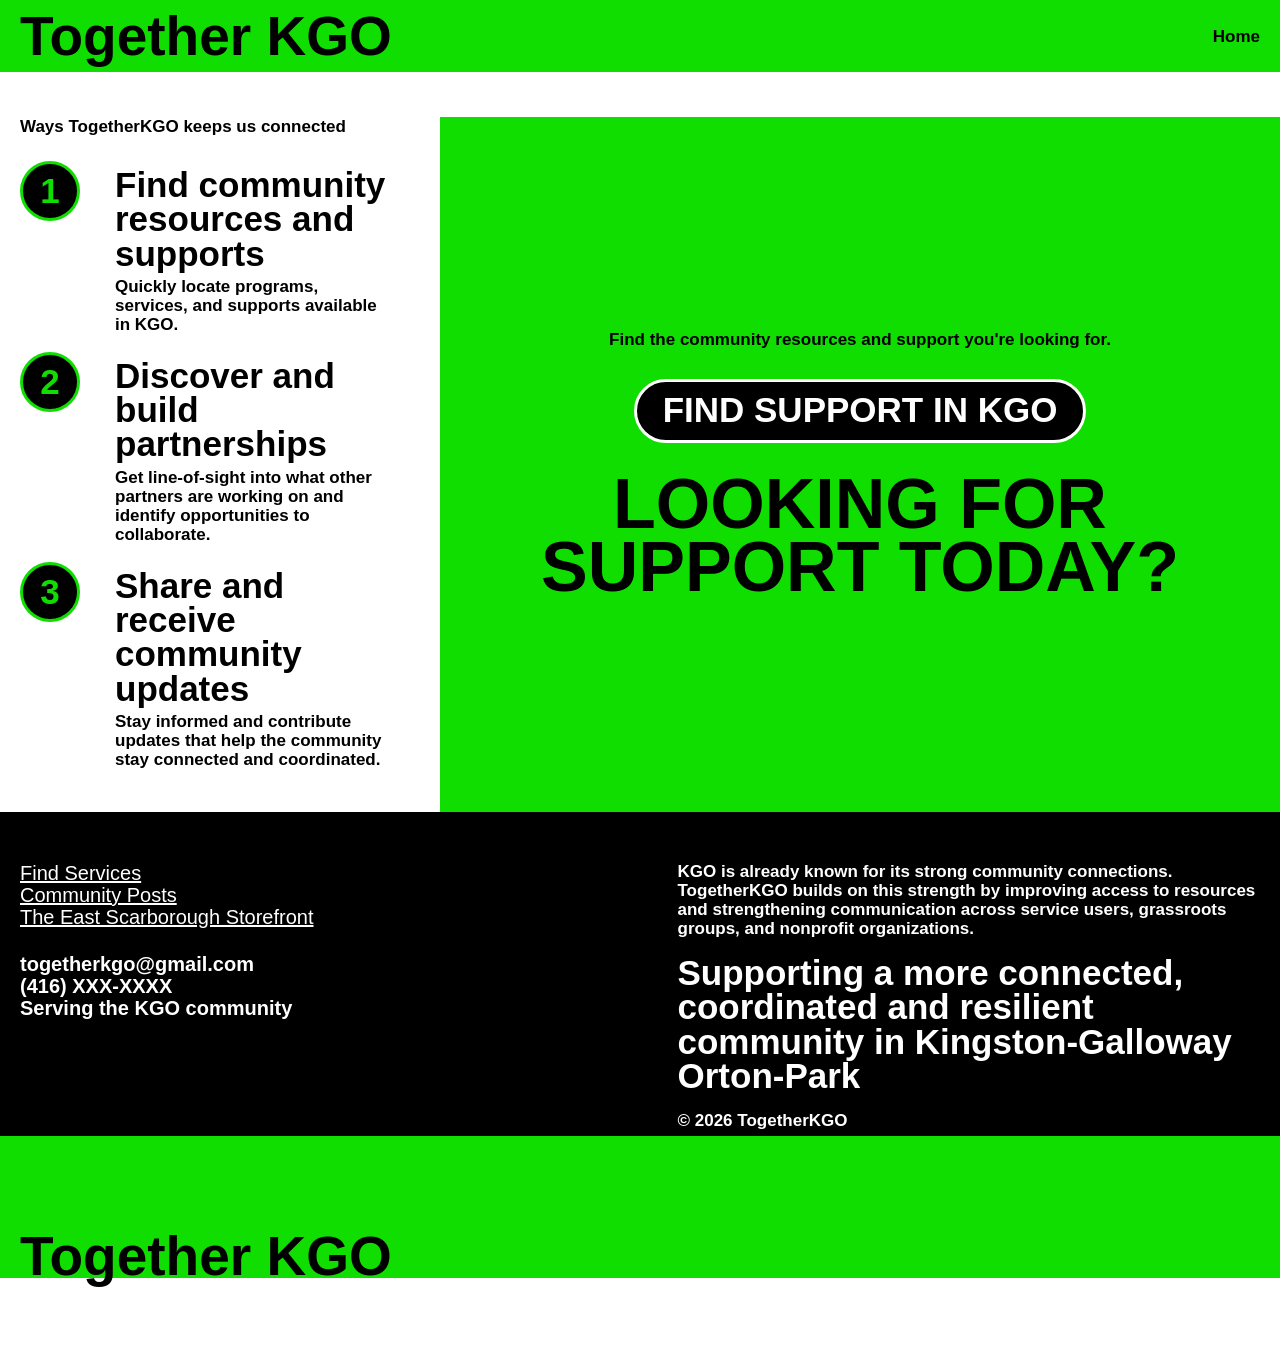
==== about.html @ afc0bbe1 "Address April 25 feedback on community board and forms" ====
<!DOCTYPE html>
<html lang="en">
<head>
    <meta charset="UTF-8">
    <meta name="viewport" content="width=device-width, initial-scale=1.0">
    <title>About - TogetherKGO</title>
    <script src="https://identity.netlify.com/v1/netlify-identity-widget.js"></script>
    <link rel="stylesheet" href="assets/styles.css?v=2">
</head>
<body>
    <div id="google_translate_element" style="display:none;"></div>

    <!-- Figma Nav -->
    <nav class="figma-nav">
      <a href="index.html" class="nav-logo notranslate">Together KGO</a>
      <a href="index.html" class="nav-home">Home</a>
    </nav>

    <!-- Main Content -->
    <main class="about-layout">
      <!-- Left: Ways TogetherKGO keeps us connected -->
      <div class="about-left">
        <p class="about-subtitle">Ways TogetherKGO keeps us connected</p>

        <div class="about-list">
          <!-- Item 1 -->
          <div class="about-item">
            <div class="about-number"><span>1</span></div>
            <div class="about-item-content">
              <h2>Find community resources and supports</h2>
              <p>Quickly locate programs, services, and supports available in KGO.</p>
            </div>
          </div>

          <!-- Item 2 -->
          <div class="about-item">
            <div class="about-number"><span>2</span></div>
            <div class="about-item-content">
              <h2>Discover and build partnerships</h2>
              <p>Get line-of-sight into what other partners are working on and identify opportunities to collaborate.</p>
            </div>
          </div>

          <!-- Item 3 -->
          <div class="about-item">
            <div class="about-number"><span>3</span></div>
            <div class="about-item-content">
              <h2>Share and receive community updates</h2>
              <p>Stay informed and contribute updates that help the community stay connected and coordinated.</p>
            </div>
          </div>
        </div>
      </div>

      <!-- Right: Green CTA -->
      <div class="about-right">
        <p class="about-cta-text">Find the community resources and support you're looking for.</p>
        <a href="find-services.html" class="about-cta-btn">Find Support in KGO</a>
        <div class="about-cta-big">
          <p>Looking for</p>
          <p>support today?</p>
        </div>
      </div>
    </main>

    <!-- Figma Footer -->
    <footer class="figma-footer">
      <div class="footer-black">
        <div class="footer-links">
          <div class="footer-links-list">
            <a href="find-services.html">Find Services</a>
            <a href="community.html">Community Posts</a>
            <a href="https://www.thestorefront.org/" target="_blank">The East Scarborough Storefront</a>
          </div>
          <div class="footer-contact">
            <p>togetherkgo@gmail.com</p>
            <p>(416) XXX-XXXX</p>
            <p>Serving the KGO community</p>
          </div>
        </div>
        <div class="footer-right">
          <p class="footer-desc">KGO is already known for its strong community connections. TogetherKGO builds on this strength by improving access to resources and strengthening communication across service users, grassroots groups, and nonprofit organizations.</p>
          <p class="footer-tagline">Supporting a more connected, coordinated and resilient community in Kingston-Galloway Orton-Park</p>
          <p class="footer-copy">© 2026 TogetherKGO</p>
        </div>
      </div>
      <div class="footer-green-bar">
        <div class="green-strip"></div>
        <span class="footer-brand">Together KGO</span>
      </div>
    </footer>

    <script src="components/translation.js"></script>
    <script src="https://translate.google.com/translate_a/element.js?cb=googleTranslateElementInit"></script>
</body>
</html>
---- assets/styles.css ----
/* FULL WHITE THEME – EVERYTHING LIGHT MODE */
:root {
  --bg: #ffffff;
  --panel: #ffffff;
  --card: #ffffff;
  --muted: #555;
  --accent: #22c55e;
  --accent-hover: #16a34a;
  --text: #000000;
  --border: #dcdcdc;
  --ring: rgba(34,197,94,0.25);
  --light-gray: #f8f8f8;
  --medium-gray: #f3f3f3;
}

/* Global styles */
* { box-sizing: border-box; }

body {
  margin: 0;
  background: var(--bg);
  color: var(--text);
  font: 16px/1.45 system-ui, -apple-system, Segoe UI, Roboto, Helvetica, Arial, sans-serif;
  overflow-x: hidden; /* Keep horizontal scroll disabled */
}


/* Chips */
.chip {
  border: 1px solid var(--border);
  background: #ffffff;
  color: var(--text);
  padding: 6px 12px;
  border-radius: 999px;
  cursor: pointer;
  font-size: 14px;
  text-decoration: none;
  transition: all 0.2s;
}

.chip:hover {
  background: var(--light-gray);
}

.chip.ghost { 
  background: transparent; 
}

.chip.ghost:hover {
  background: var(--light-gray);
}

/* Layout */
.layout {
  display: grid;
  grid-template-columns: 1fr;
  gap: 16px;
  padding: 16px;
  background: var(--bg) !important;
  max-width: 1400px;
  margin: 0 auto;
}

@media (min-width: 960px) {
  .layout {
    grid-template-columns: 360px 1fr;
  }
}

.sidebar {
  display: flex;
  flex-direction: column;
  gap: 16px;
  background: var(--bg) !important;
}

.content {
  display: flex;
  flex-direction: column;
  gap: 16px;
}

/* Cards */
.card {
  background: var(--card);
  border: 1px solid var(--border);
  border-radius: 14px;
  padding: 16px;
  box-shadow: 0 1px 3px rgba(0,0,0,0.05);
}

.card h2 {
  margin-top: 0;
  font-size: 1.25rem;
}

.card h3 {
  margin-top: 0;
  font-size: 1.1rem;
}

.info-card {
  background: var(--light-gray);
}

.quick-contact {
  margin-top: 12px;
  padding-top: 12px;
  border-top: 1px solid var(--border);
}

.quick-contact strong {
  display: block;
  margin-bottom: 6px;
}

/* Inputs */
.label {
  display: block;
  font-size: 13px;
  color: var(--muted);
  margin: 8px 0 4px;
  font-weight: 500;
}

input[type="search"],
select,
textarea {
  width: 100%;
  padding: 10px 12px;
  border-radius: 10px;
  border: 1px solid var(--border);
  background: #ffffff;
  color: var(--text);
  outline: none;
  font-size: 14px;
}

input:focus,
select:focus,
textarea:focus {
  border-color: var(--accent);
  box-shadow: 0 0 0 3px var(--ring);
}

.grid2 {
  display: grid;
  grid-template-columns: 1fr 1fr;
  gap: 12px;
  margin-top: 8px;
}

.actions {
  display: flex;
  gap: 10px;
  margin-top: 12px;
}

.primary {
  background: var(--accent);
  color: #ffffff;
  border: none;
  padding: 10px 16px;
  border-radius: 10px;
  cursor: pointer;
  font-weight: 600;
  transition: background 0.2s, transform 0.2s, box-shadow 0.2s;
}

.primary:hover {
  background: var(--accent-hover);
  box-shadow: 0 8px 18px rgba(15, 222, 0, 0.28);
  transform: translateY(-1px);
}

.primary:focus-visible {
  outline: 2px solid #000;
  outline-offset: 3px;
}

.ghost {
  background: transparent;
  border: 1px solid var(--border);
  color: var(--text);
  padding: 10px 16px;
  border-radius: 10px;
  cursor: pointer;
  transition: all 0.2s;
}

.ghost:hover {
  background: var(--light-gray);
}

/* Map container */
.map {
  height: 450px;
  border-radius: 14px;
  border: 1px solid var(--border);
  background: #ffffff !important;
  overflow: hidden;
}

/* Results */
.list ul {
  list-style: none;
  margin: 0;
  padding: 0;
}

.list li {
  padding: 16px;
  border-top: 1px solid var(--border);
  cursor: pointer;
  background: #ffffff !important;
  transition: background 0.2s;
}

.list li:first-child {
  border-top: none;
}

.list li:hover {
  background: var(--light-gray) !important;
}

.list li strong {
  font-size: 1.05rem;
}

.badges {
  display: flex;
  gap: 8px;
  flex-wrap: wrap;
  margin-top: 8px;
}

.badge {
  padding: 4px 10px;
  font-size: 11px;
  background: var(--medium-gray);
  border-radius: 999px;
  border: 1px solid var(--border);
  color: #555;
  font-weight: 500;
}

.subtle {
  color: var(--muted);
  font-size: 14px;
  margin-top: 4px;
}

.small {
  font-size: 13px;
}

/* HOME PAGE STYLES */
.home-container {
  min-height: calc(100vh - 60px);
}

.home-hero {
  background: linear-gradient(135deg, #f0fdf4 0%, #dcfce7 100%);
  padding: 80px 20px;
  text-align: center;
}

.hero-content {
  max-width: 800px;
  margin: 0 auto;
}

.home-hero h2 {
  font-size: 3rem;
  font-weight: bold;
  margin-bottom: 20px;
  color: #000;
}

.hero-subtitle {
  font-size: 1.25rem;
  color: #444;
  margin-bottom: 40px;
  line-height: 1.6;
}

.home-buttons {
  display: flex;
  justify-content: center;
  gap: 20px;
  flex-wrap: wrap;
}

.big-btn {
  padding: 16px 32px;
  border-radius: 12px;
  font-size: 1.1rem;
  text-decoration: none;
  font-weight: 600;
  display: inline-block;
  transition: all 0.3s;
}

.big-btn:hover {
  transform: translateY(-2px);
  box-shadow: 0 4px 12px rgba(0,0,0,0.15);
}

/* Features Section */
.features-section {
  padding: 60px 20px;
  background: #ffffff;
}

.features-container {
  max-width: 1200px;
  margin: 0 auto;
}

.section-title {
  text-align: center;
  font-size: 2rem;
  font-weight: bold;
  margin-bottom: 40px;
  color: #000;
}

.features-grid {
  display: grid;
  grid-template-columns: repeat(auto-fit, minmax(250px, 1fr));
  gap: 30px;
  margin-top: 40px;
}

.feature-card {
  padding: 30px;
  border: 1px solid var(--border);
  border-radius: 14px;
  text-align: center;
  background: var(--light-gray);
  transition: all 0.3s;
}

.feature-card:hover {
  transform: translateY(-4px);
  box-shadow: 0 4px 12px rgba(0,0,0,0.1);
}

.feature-icon {
  font-size: 3rem;
  margin-bottom: 15px;
}

.feature-card h4 {
  font-size: 1.25rem;
  margin: 0 0 10px 0;
  color: #000;
}

.feature-card p {
  color: #555;
  line-height: 1.6;
  margin: 0;
}

/* About Section */
.about-section {
  padding: 60px 20px;
  background: var(--light-gray);
}

.about-container {
  max-width: 1000px;
  margin: 0 auto;
}

.about-content {
  text-align: center;
}

.about-content p {
  font-size: 1.1rem;
  line-height: 1.7;
  color: #444;
  margin: 20px 0 40px;
}

.stats-grid {
  display: grid;
  grid-template-columns: repeat(auto-fit, minmax(150px, 1fr));
  gap: 30px;
  margin-top: 40px;
}

.stat-item {
  text-align: center;
}

.stat-number {
  font-size: 3rem;
  font-weight: bold;
  color: var(--accent);
  margin-bottom: 8px;
}

.stat-label {
  font-size: 1rem;
  color: #555;
  font-weight: 500;
}

/* CTA Section */
.cta-section {
  padding: 80px 20px;
  background: linear-gradient(135deg, #dcfce7 0%, #f0fdf4 100%);
  text-align: center;
}

.cta-container {
  max-width: 700px;
  margin: 0 auto;
}

.cta-container h3 {
  font-size: 2rem;
  margin-bottom: 15px;
  color: #000;
}

.cta-container p {
  font-size: 1.15rem;
  color: #444;
  margin-bottom: 30px;
}

/* Footer */
.app-footer {
  background: var(--panel);
  border-top: 1px solid var(--border);
  padding: 30px 20px;
  text-align: center;
}

.footer-content {
  max-width: 1200px;
  margin: 0 auto;
}

.footer-content p {
  margin: 0 0 15px 0;
  color: #555;
}

.footer-links {
  display: flex;
  justify-content: center;
  gap: 20px;
}

.footer-links a {
  color: var(--accent);
  text-decoration: none;
  font-weight: 500;
}

.footer-links a:hover {
  text-decoration: underline;
}

/* Responsive adjustments */
@media (max-width: 768px) {
  .home-hero h2 {
    font-size: 2rem;
  }

  .hero-subtitle {
    font-size: 1.1rem;
  }

  .section-title {
    font-size: 1.75rem;
  }

  .features-grid {
    grid-template-columns: 1fr;
  }

  .stats-grid {
    grid-template-columns: 1fr;
    gap: 20px;
  }

  .grid2 {
    grid-template-columns: 1fr;
  }

  .top-actions {
    font-size: 12px;
  }

  .chip {
    padding: 5px 10px;
    font-size: 12px;
  }
}

/* Submit page header styling */
.submit-page-header {
  display: flex;
  justify-content: space-between;
  align-items: center;
  padding: 15px 20px;
  background-color: #ffffff;
  border-bottom: 1px solid #e5e7eb;
}

@media (max-width: 768px) {
  .submit-page-header {
    flex-direction: row;
    gap: 10px;
  }

  .submit-page-header .logo {
    font-size: 22px;
  }
}

/* Addition made from here specifically for the resource page, two classes added for the submit button inline styles
/* Instead of having it inline the HTML file

/* Resources page — 2 classes to support resources.html
   All values use existing root variables   */

/* Replaces inline color on ToS / community guidelines links */
.info-card__link {
  color: #7DBFE8;
  text-decoration: underline;
}

/* Replaces inline styles + onmouseover handlers on submit button.
   Padding and border-radius match existing .primary and .ghost buttons */
   .btn-submit-listing {
    display: block;
    text-align: center;
    color: #1F2937;
    text-decoration: none;
    font-weight: 600; /* lighter than 700 */
    font-family: inherit;
    font-size: 1rem;
    padding: 0.75rem 1.5rem;
    border-radius: 12px;
    background: #ffffff;
  
    /* match find-services green */
    border: 2px solid #C8E6C9;
    box-shadow: 0 2px 4px rgba(0,0,0,0.1);
  
    transition: all 0.2s ease;

}



/* Hint text below submit button */
.info-card__hint {
  margin-top: 8px;
  text-align: center;
}

/* Visual consistency across pages for the filter feature */
.filters-card select {
  background: #ffffff;
  border: 1px solid var(--border); /* use global border */
  color: var(--text);
  border-radius: 10px; /* match global radius */
}

/* Focus highlight (green ring) darker to match, because of the inline and JS, this overrides it */
.filters-card input[type="search"]:focus,
.filters-card select:focus {
  outline: none;
  border-color: var(--accent);
  box-shadow: 0 0 0 3px rgba(34, 197, 94, 0.4);
}

/* 
   HOME PAGE STYLES (index.html)
   Figma: Desktop 1440×844 | Mobile 390×844
 */

/* PP Mori font */
@font-face {
    font-family: 'PP Mori';
    src: local('PP Mori Semibold'),
         local('PP Mori'),
         url('/assets/PPMori-Semibold.woff2') format('woff2'),
         url('/assets/PPMori-Semibold.woff') format('woff');
    font-weight: 600;
    font-style: normal;
    font-display: swap;
}

/* Home layout */
.home {
    display: grid;
    grid-template-columns: 1fr 1fr;
    min-height: 100vh;
    font-family: 'PP Mori', -apple-system, BlinkMacSystemFont, 'Segoe UI', Roboto, Oxygen, Ubuntu, Cantarell, sans-serif;
}

.home * {
    margin: 0;
    padding: 0;
}

/* Green hero section */
.hero-green {
    background: #0FDE00;
    display: flex;
    align-items: center;
    justify-content: center;
    position: relative;
    overflow: hidden;
    min-height: 100vh;
}

.circle {
    width: 90%;
    max-width: 640px;
    aspect-ratio: 1;
    background: #fff;
    border-radius: 50%;
    display: flex;
    align-items: center;
    justify-content: center;
    flex-shrink: 0;
}

.circle-text {
    font-size: clamp(48px, 7vw, 96px);
    font-weight: 600;
    line-height: 1;
    text-align: center;
    color: #000;
    letter-spacing: -2px;
}

/* Content side */
.home .content {
    display: flex;
    flex-direction: column;
    justify-content: space-between;
    padding: 168px clamp(20px, 5vw, 80px) 60px clamp(20px, 8vw, 140px);
    min-height: 100vh;
}

.content-top {
    display: flex;
    flex-direction: column;
    gap: 30px;
}

/* Find Supports & Services */
.find-section {
    display: flex;
    flex-direction: column;
    gap: 10px;
}

.find-heading {
    font-size: clamp(24px, 2.5vw, 35px);
    font-weight: 600;
    line-height: 0.98;
    color: #000;
    margin: 0;
}

.find-heading a {
    color: #000;
    text-decoration: none;
}

.find-heading a:hover {
    opacity: 0.7;
}

/* Service tags – solid green fill */
.home .tags {
    display: flex;
    flex-wrap: wrap;
    gap: 5px;
}

.home .tag {
    display: inline-flex;
    align-items: center;
    justify-content: center;
    background: #0FDE00;
    padding: 5px 6px;
    font-size: 14px;
    font-weight: 600;
    color: #000;
    text-decoration: none;
    line-height: 18px;
    border: none;
    border-radius: 0;
    transition: opacity 0.15s;
}

.home .tag:hover {
    opacity: 0.8;
}

/* Home nav links */
.nav-links-home {
    display: flex;
    flex-direction: column;
    gap: 0;
    max-width: 342px;
}

.nav-links-home a {
    font-size: clamp(24px, 2.5vw, 35px);
    font-weight: 600;
    color: #000;
    text-decoration: none;
    line-height: 0.98;
    display: block;
    padding: 0;
}

.nav-links-home a:hover {
    opacity: 0.7;
}

/* Languages section – inline tags below "Languages" label */
.lang-section {
    display: flex;
    flex-direction: column;
    gap: 6px;
}

.lang-label {
    font-size: clamp(24px, 2.5vw, 35px);
    font-weight: 600;
    color: #000;
    line-height: 0.98;
    display: block;
}

.lang-tags {
    display: flex;
    flex-wrap: wrap;
    gap: 5px;
}

.home .tag-lang {
    background: #000;
    color: #fff;
}

.home .tag-lang:hover {
    opacity: 0.75;
}

/* Tagline */
.tagline {
    font-size: 17px;
    font-weight: 600;
    color: #000;
    line-height: 19px;
    max-width: 362px;
}

/* Home – mobile (390px target) */
@media (max-width: 968px) {
    .home {
        grid-template-columns: 1fr;
        min-height: auto;
    }

    .hero-green {
        min-height: auto;
        padding: 67px 0 20px 0;
    }

    .circle {
        width: 248px;
        max-width: 248px;
    }

    .circle-text {
        font-size: 40px;
        letter-spacing: -1px;
    }

    .home .content {
        min-height: auto;
        padding: 36px 10px 40px 10px;
        gap: 36px;
    }

    .content-top {
        gap: 30px;
    }

    .find-heading {
        font-size: 32px;
    }

    .nav-links-home {
        width: auto;
    }

    .nav-links-home a {
        font-size: 32px;
    }

    .tagline {
        max-width: 100%;
    }
}

/* Hide Google Translate bar and remove injected spacing */
.skiptranslate,
div[style*="position: fixed"][style*="z-index: 999999"],
.goog-te-banner-frame,
iframe.skiptranslate {
    display: none !important;
    height: 0 !important;
}

body {
    top: 0 !important;
    margin-top: 0 !important;
    position: static !important;
}

.home {
    margin-top: 0 !important;
}
/* 
   NO-TRANSLATE UTILITY
 */
.notranslate,
.notranslate * {
    translate: no !important;
}

/* 
   SHARED COMPONENTS – Nav, Tabs, Footer
 */

/* --- Figma Nav Bar --- */
.figma-nav {
    background: #0FDE00;
    height: 72px;
    display: flex;
    align-items: center;
    justify-content: space-between;
    padding: 0 20px;
    font-family: 'PP Mori', -apple-system, BlinkMacSystemFont, 'Segoe UI', Roboto, sans-serif;
}

.figma-nav .nav-logo {
    font-size: 55px;
    font-weight: 600;
    color: #000;
    text-decoration: none;
    line-height: 75px;
}

.figma-nav .nav-home {
    font-size: 17px;
    font-weight: 600;
    color: #000;
    text-decoration: none;
    line-height: 19px;
}

.figma-nav .nav-home:hover { opacity: 0.7; }

/* --- Tab Bar --- */
.tab-bar {
    display: flex;
    justify-content: center;
    align-items: center;
    font-family: 'PP Mori', -apple-system, BlinkMacSystemFont, 'Segoe UI', Roboto, sans-serif;
    margin-top: 20px;
}

.tab-bar a {
    font-size: 35px;
    font-weight: 600;
    color: #000;
    text-decoration: none;
    line-height: 0.98;
    padding: 6px 10px 5px;
    display: inline-block;
}

.tab-bar a.tab-active { background: #e6e6e6; }
.tab-bar a.tab-inactive { text-decoration: underline; text-underline-offset: 4px; text-decoration-thickness: 2px; }
.tab-bar a:hover { opacity: 0.75; }

/* --- Figma Footer --- */
.figma-footer {
    font-family: 'PP Mori', -apple-system, BlinkMacSystemFont, 'Segoe UI', Roboto, sans-serif;
    margin-top: auto;
}

.figma-footer * { margin: 0; padding: 0; }

.footer-black {
    background: #000;
    color: #fff;
    display: grid;
    grid-template-columns: 1fr 1fr;
    gap: 75px;
    padding: 50px 20px 6px;
    font-weight: 600;
    align-items: start;
}

.footer-links { display: flex; flex-direction: column; gap: 25px; }
.footer-links-list { display: flex; flex-direction: column; }
.footer-links-list a { color: #fff; text-decoration: underline; font-size: 20px; line-height: 22px; }
.footer-links-list a:hover { opacity: 0.8; }
.footer-contact { font-size: 20px; line-height: 22px; }
.footer-right { display: flex; flex-direction: column; gap: 18px; }
.footer-right .footer-desc { font-size: 17px; line-height: 19px; }
.footer-right .footer-tagline { font-size: 35px; line-height: 0.98; }
.footer-right .footer-copy { font-size: 17px; line-height: 19px; }

.footer-green-bar { position: relative; padding-bottom: 70px; }
.footer-green-bar .green-strip { background: #0FDE00; height: 142px; width: 100%; }
.footer-green-bar .footer-brand { position: absolute; top: 88px; left: 20px; font-size: 55px; font-weight: 600; color: #000; line-height: normal; }

/* 
   FIND SERVICES PAGE – Figma Layout
*/

body:has(.figma-nav) .layout {
    display: grid;
    grid-template-columns: 560px 1fr;
    grid-template-rows: auto 1fr;
    max-width: 100%;
    padding: 0;
    gap: 0;
    background: #E6E6E6 !important;
}

body:has(.figma-nav) .sidebar {
    grid-column: 1;
    grid-row: 1;
    padding: 25px 20px 25px;
    background: #E6E6E6 !important;
}

body:has(.figma-nav) .content {
    grid-column: 2;
    grid-row: 1 / 3;
    position: sticky;
    top: 0;
    height: 100vh;
    gap: 0;
}

body:has(.figma-nav) .results-section {
    grid-column: 1;
    grid-row: 2;
    padding: 0 20px 50px;
}

body:has(.figma-nav) .results-section #resultCount {
    font-family: 'PP Mori', -apple-system, BlinkMacSystemFont, 'Segoe UI', Roboto, sans-serif;
    font-size: 20px;
    font-weight: 600;
    color: #000;
    line-height: 22px;
    padding-bottom: 25px;
    border-bottom: 2px solid #fff;
    margin-bottom: 0;
}

body:has(.figma-nav) .results-section #results {
    list-style: none;
    padding: 0;
    margin: 0;
}

body:has(.figma-nav) .sidebar .card {
    background: transparent;
    border: none;
    border-radius: 0;
    padding: 0;
    box-shadow: none;
}

body:has(.figma-nav) .info-card { display: none; }

body:has(.figma-nav) #map {
    height: 100% !important;
    min-height: 100%;
    border-radius: 0;
}

body:has(.figma-nav) .label {
    font-family: 'PP Mori', -apple-system, BlinkMacSystemFont, 'Segoe UI', Roboto, sans-serif;
    font-size: 17px;
    font-weight: 600;
    color: #000;
    line-height: 19px;
    margin: 0 0 6px;
}

body:has(.figma-nav) input[type="search"],
body:has(.figma-nav) select,
body:has(.figma-nav) textarea {
    height: auto;
    min-height: 37px;
    padding: 9px 10px;
    border-radius: 5px;
    border: 1px solid #D3D3D3;
    background: #fff;
    font-family: 'PP Mori', -apple-system, BlinkMacSystemFont, 'Segoe UI', Roboto, sans-serif;
    font-size: 17px;
    font-weight: 600;
    color: #000;
    line-height: 19px;
}

body:has(.figma-nav) .grid2 {
    display: flex;
    flex-direction: column;
    gap: 12px;
    margin-top: 0;
}

body:has(.figma-nav) .grid2 > div { width: 100%; }

body:has(.figma-nav) .actions {
    display: flex;
    gap: 19px;
    align-items: center;
    margin-top: 25px;
}

body:has(.figma-nav) .actions .primary {
    background: #0FDE00;
    color: #000;
    border: none;
    border-radius: 35px;
    padding: 10px 26px;
    font-family: 'PP Mori', -apple-system, BlinkMacSystemFont, 'Segoe UI', Roboto, sans-serif;
    font-size: 17px;
    font-weight: 600;
    cursor: pointer;
    transition: background 0.2s, transform 0.2s, box-shadow 0.2s;
}

body:has(.figma-nav) .actions .primary:hover {
    background: #11c900;
    box-shadow: 0 8px 18px rgba(15, 222, 0, 0.28);
    transform: translateY(-1px);
}

body:has(.figma-nav) .actions .primary:focus-visible {
    outline: 2px solid #000;
    outline-offset: 3px;
}

body:has(.figma-nav) .actions .ghost {
    background: #D3D3D3;
    color: #000;
    border: none;
    border-radius: 35px;
    padding: 10px 26px;
    font-family: 'PP Mori', -apple-system, BlinkMacSystemFont, 'Segoe UI', Roboto, sans-serif;
    font-size: 17px;
    font-weight: 600;
    cursor: pointer;
}

body:has(.figma-nav) .card h2[data-i18n="search_filters"] { display: none; }

/* 
   RESULT ITEMS – Figma Style
 */

body:has(.figma-nav) #resultCount {
    font-family: 'PP Mori', -apple-system, BlinkMacSystemFont, 'Segoe UI', Roboto, sans-serif;
    font-size: 20px;
    font-weight: 600;
    color: #000;
    line-height: 22px;
}

body:has(.figma-nav) #results { list-style: none; padding: 0; margin: 0; }
body:has(.figma-nav) .results-section li { background: transparent !important; border: none; list-style: none; }
body:has(.figma-nav) .results-section li:hover { background: transparent !important; }

.result-item {
    display: flex;
    flex-direction: column;
    gap: 10px;
    padding: 20px 0 15px;
    border-top: 2px solid #fff;
    border-bottom: 2px solid #fff;
    cursor: pointer;
    background: transparent !important;
}

.result-empty { padding: 20px; text-align: center; color: #888; list-style: none; }

.result-number {
    width: 60px; height: 60px;
    background: #000;
    border: 3.5px solid #0FDE00;
    border-radius: 50%;
    display: flex; align-items: center; justify-content: center;
    flex-shrink: 0;
}

.result-number span {
    font-family: 'PP Mori', -apple-system, BlinkMacSystemFont, 'Segoe UI', Roboto, sans-serif;
    font-size: 35px; font-weight: 600; color: #0FDE00; line-height: 0.98;
}

.result-name {
    font-family: 'PP Mori', -apple-system, BlinkMacSystemFont, 'Segoe UI', Roboto, sans-serif;
    font-size: 35px; font-weight: 600; color: #000; line-height: 0.98;
}

.result-address {
    font-family: 'PP Mori', -apple-system, BlinkMacSystemFont, 'Segoe UI', Roboto, sans-serif;
    font-size: 20px; font-weight: 600; color: #000; line-height: 22px;
}

.result-toggle { display: flex; justify-content: flex-end; cursor: pointer; }

.result-toggle span {
    background: #fff; padding: 3px 9px 4px; border-radius: 20px;
    font-family: 'PP Mori', -apple-system, BlinkMacSystemFont, 'Segoe UI', Roboto, sans-serif;
    font-size: 12px; font-weight: 600; color: #000;
}

.result-details { display: none; flex-direction: column; gap: 10px; }
.result-details.show { display: flex; }
.result-tags { display: flex; flex-wrap: wrap; gap: 6px; }

.result-tags .tag {
    display: inline-flex;
    align-items: center;
    justify-content: center;
    background: #0FDE00;
    padding: 5px 6px;
    font-size: 14px;
    font-weight: 600;
    color: #000;
    text-decoration: none;
    line-height: 18px;
    border: none;
    border-radius: 0;
}
.result-hours { font-size: 17px; font-weight: 600; color: #000; line-height: 19px; }
.result-contact { display: flex; flex-wrap: wrap; gap: 6px; }

.result-btn {
    background: #fff; padding: 10px 26px; border-radius: 35px;
    font-size: 17px; font-weight: 600; color: #000; text-decoration: none;
    display: inline-block;
}

.result-btn:hover { opacity: 0.8; }
.result-btn-green { background: #0FDE00; }

/* Divider between results */
.result-item + .result-item { margin-top: 0; }

/* =========================================
   ABOUT PAGE
========================================= */

.about-layout {
    display: flex;
    min-height: 695px;
    margin-top: 45px;
    font-family: 'PP Mori', -apple-system, BlinkMacSystemFont, 'Segoe UI', Roboto, sans-serif;
}

.about-layout * { margin: 0; padding: 0; }

.about-left {
    flex: 0 0 auto; width: 440px;
    padding: 0 10px 31px 20px; background: #fff;
    display: flex; flex-direction: column; gap: 25px;
}

.about-subtitle { font-size: 17px; font-weight: 600; color: #000; line-height: 19px; }

.about-list { display: flex; flex-direction: column; gap: 18px; width: 370px; }

.about-item { display: flex; gap: 35px; align-items: flex-start; }

.about-number {
    width: 60px; height: 60px; min-width: 60px;
    background: #000; border: 3.5px solid #0FDE00; border-radius: 50%;
    display: flex; align-items: center; justify-content: center;
}

.about-number span { font-size: 35px; font-weight: 600; color: #0FDE00; line-height: 0.98; }

.about-item-content { display: flex; flex-direction: column; gap: 6px; padding-top: 7px; flex: 1; }
.about-item-content h2 { font-size: 35px; font-weight: 600; color: #000; line-height: 0.98; }
.about-item-content p { font-size: 17px; font-weight: 600; color: #000; line-height: 19px; }

.about-right {
    flex: 1; background: #0FDE00;
    display: flex; flex-direction: column; align-items: center; justify-content: center;
    gap: 30px; padding: 100px 10px; text-align: center;
}

.about-cta-text { font-size: 17px; font-weight: 600; color: #000; line-height: 19px; }

.about-cta-btn {
    display: inline-block; background: #000; color: #fff;
    border: 3.5px solid #fff; border-radius: 70px;
    padding: 11px 26px 12px; font-size: 35px; font-weight: 600;
    line-height: 0.98; text-transform: uppercase; text-decoration: none;
}

.about-cta-btn:hover { opacity: 0.85; }

.about-cta-big { font-size: 70px; font-weight: 600; color: #000; line-height: 63px; text-transform: uppercase; }

/* 
   SUBMIT PAGE – Form field borders fix
*/

body:has(.figma-nav) .form-container input,
body:has(.figma-nav) .form-container select,
body:has(.figma-nav) .form-container textarea {
    border: 1px solid #D3D3D3;
    border-radius: 5px;
    padding: 9px 10px;
    font-size: 16px;
    width: 100%;
    box-sizing: border-box;
}

/* Remove bubble/success message by default */
.success-message { display: none; }

/* 
   MOBILE FIXES
 */

@media (max-width: 960px) {
    .figma-nav { height: auto; padding: 10px; }
    .figma-nav .nav-logo { font-size: 28px; line-height: 1.2; }
    .tab-bar a { font-size: 22px; }

    /* Map visible in mobile */
    body:has(.figma-nav) .layout {
        display: flex;
        flex-direction: column;
    }
    body:has(.figma-nav) .sidebar { padding: 20px 10px; }
    body:has(.figma-nav) .content { position: static; height: 400px; min-height: 400px; order: 0; }
    body:has(.figma-nav) .sidebar { order: -1; }
    body:has(.figma-nav) .results-section { order: 1; padding: 20px 10px 50px; }
    body:has(.figma-nav) #map { height: 400px !important; min-height: 400px; }

    /* Languages size fix */
    .lang-label { font-size: 32px !important; }

    /* Footer mobile */
    .footer-black { grid-template-columns: 1fr; gap: 30px; padding: 40px 10px 6px; }
    .footer-right .footer-tagline { font-size: 24px; }
    .footer-green-bar .footer-brand { font-size: 32px; top: 60px; left: 10px; }
    .footer-green-bar .green-strip { height: 100px; }
    .footer-green-bar { padding-bottom: 40px; }

    /* About mobile */
    .about-layout { flex-direction: column; min-height: auto; margin-top: 20px; }
    .about-left { width: 100%; padding: 20px 10px; }
    .about-list { width: 100%; }
    .about-item-content h2 { font-size: 24px; }
    .about-right { padding: 40px 10px; }
    .about-cta-btn { font-size: 24px; }
    .about-cta-big { font-size: 40px; line-height: 38px; }

    /* Result mobile */
    .result-name { font-size: 24px; }
    .result-number { width: 45px; height: 45px; }
    .result-number span { font-size: 24px; }
    .result-address { font-size: 16px; }
}

/* Language toggle – hidden by default */
.home .lang-tags { display: none; }
.lang-tags.show { display: flex !important; }
.lang-label { cursor: pointer; }
.lang-label:hover { opacity: 0.7; }

/* 
   RESOURCES PAGE – Same as Find Services but
   results take over map position (no map)
 */

.resources-layout {
    display: grid;
    grid-template-columns: 560px 1fr;
    max-width: 100%;
    padding: 0;
    gap: 0;
    background: #E6E6E6 !important;
}

.resources-layout .resources-content {
    grid-column: 2;
    grid-row: 1;
    padding: 25px 20px 50px;
    overflow-y: auto;
}

.resources-layout .results-section #resultCount {
    font-family: 'PP Mori', -apple-system, BlinkMacSystemFont, 'Segoe UI', Roboto, sans-serif;
    font-size: 20px;
    font-weight: 600;
    color: #000;
    line-height: 22px;
    padding-bottom: 25px;
    border-bottom: 2px solid #fff;
    margin-bottom: 0;
}

.resources-layout .results-section #results {
    list-style: none;
    padding: 0;
    margin: 0;
}

.resources-layout .results-section li {
    background: transparent !important;
    border: none;
    list-style: none;
}

.resources-layout .results-section li.result-item {
    padding: 20px 0 15px;
    border-top: 2px solid #fff;
    border-bottom: 2px solid #fff;
}

/* Resources mobile */
@media (max-width: 960px) {
    .resources-layout {
        display: flex;
        flex-direction: column;
    }

    .resources-layout .resources-content {
        padding: 20px 10px 50px;
    }
}
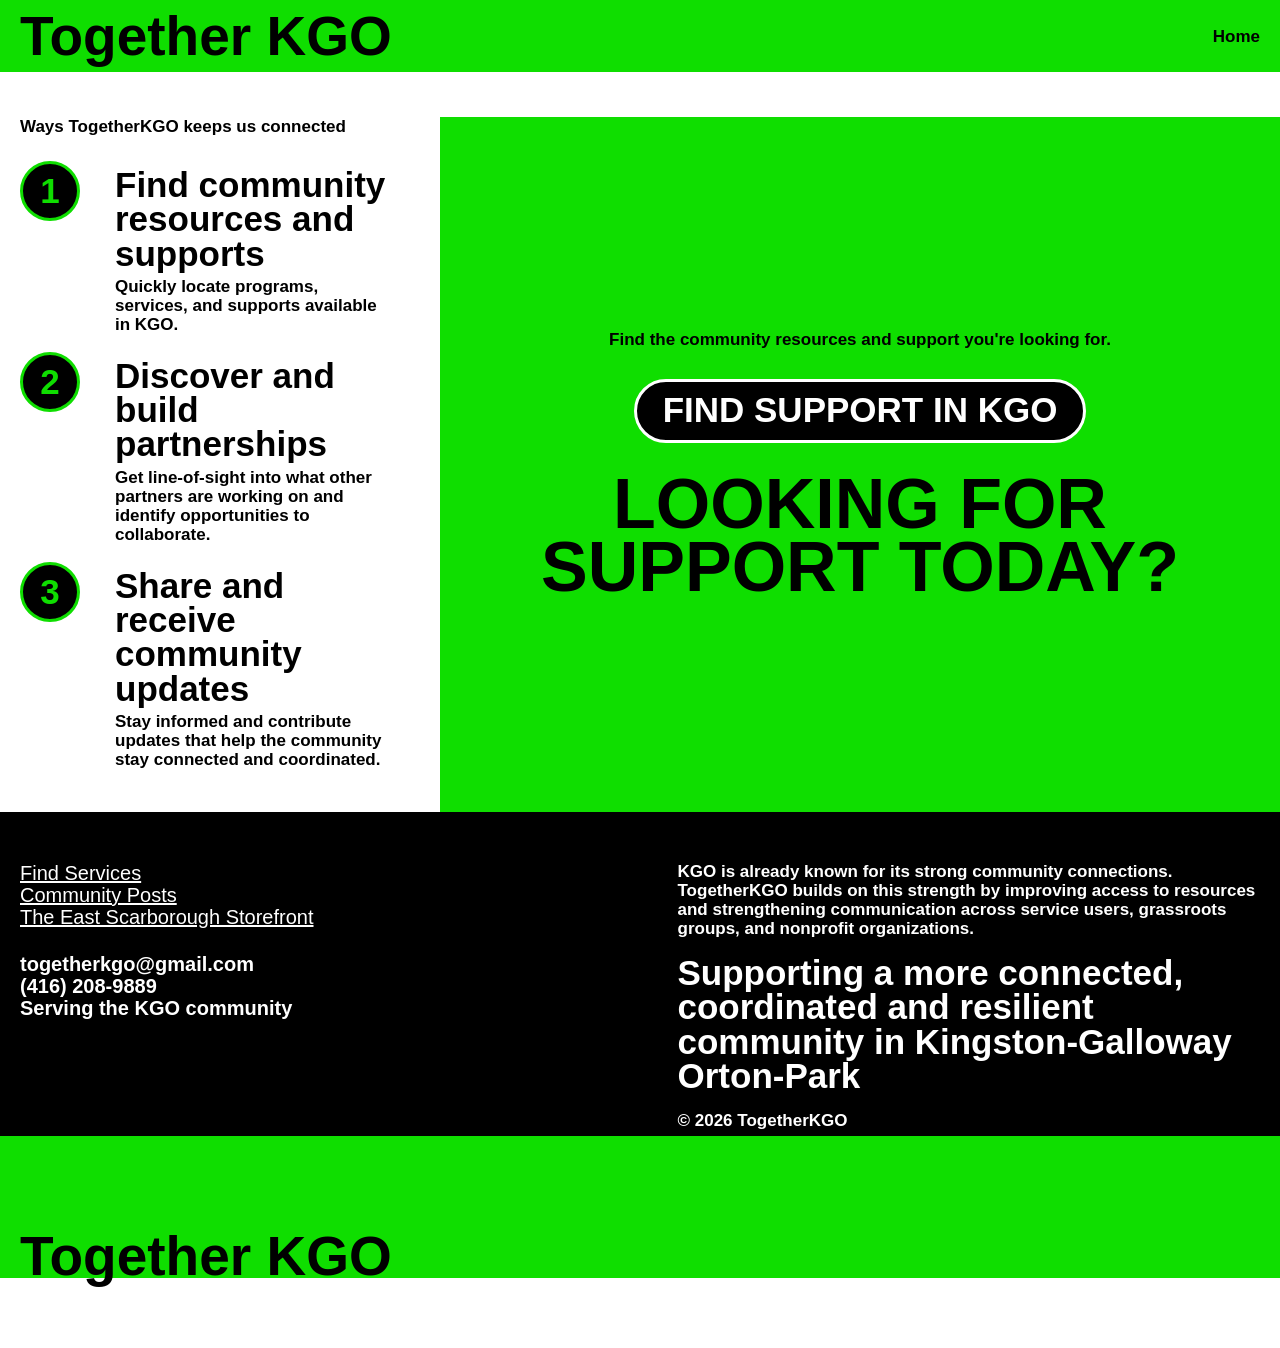
==== commit 8158710b: "Merge pull request #10 from MicArianW/april-30-changes-fork-test Update mobile home labels, footer p" ====
--- a/about.html
+++ b/about.html
@@ -74,7 +74,7 @@
           </div>
           <div class="footer-contact">
             <p>togetherkgo@gmail.com</p>
-            <p>(416) XXX-XXXX</p>
+            <p>(416) 208-9889</p>
             <p>Serving the KGO community</p>
           </div>
         </div>
--- a/assets/styles.css
+++ b/assets/styles.css
@@ -679,10 +679,22 @@
 .find-heading a {
     color: #000;
     text-decoration: none;
+    display: inline-block;
+    transition: transform 0.18s ease, text-shadow 0.18s ease, opacity 0.18s ease;
+}
+
+.mobile-label {
+    display: none;
+}
+
+.desktop-label {
+    display: inline;
 }
 
 .find-heading a:hover {
-    opacity: 0.7;
+    opacity: 1;
+    transform: translateY(-2px) scale(1.02);
+    text-shadow: none;
 }
 
 /* Service tags – solid green fill */
@@ -728,10 +740,13 @@
     line-height: 0.98;
     display: block;
     padding: 0;
+    transition: transform 0.18s ease, text-shadow 0.18s ease, opacity 0.18s ease;
 }
 
 .nav-links-home a:hover {
-    opacity: 0.7;
+    opacity: 1;
+    transform: translateY(-2px) scale(1.02);
+    text-shadow: none;
 }
 
 /* Languages section – inline tags below "Languages" label */
@@ -747,6 +762,13 @@
     color: #000;
     line-height: 0.98;
     display: block;
+    transition: transform 0.18s ease, text-shadow 0.18s ease, opacity 0.18s ease;
+}
+
+.lang-label:hover {
+    opacity: 1;
+    transform: translateY(-2px) scale(1.02);
+    text-shadow: none;
 }
 
 .lang-tags {
@@ -797,24 +819,42 @@
 
     .home .content {
         min-height: auto;
-        padding: 36px 10px 40px 10px;
+        padding: 36px 16px 40px 16px;
         gap: 36px;
     }
 
     .content-top {
         gap: 30px;
+        padding: 0 4px;
     }
 
     .find-heading {
         font-size: 32px;
     }
 
+    .find-section {
+        gap: 14px;
+    }
+
     .nav-links-home {
         width: auto;
+        gap: 8px;
     }
 
     .nav-links-home a {
         font-size: 32px;
+    }
+
+    .lang-section {
+        gap: 10px;
+    }
+
+    .mobile-label {
+        display: inline;
+    }
+
+    .desktop-label {
+        display: none;
     }
 
     .tagline {
@@ -1303,7 +1343,7 @@
 .home .lang-tags { display: none; }
 .lang-tags.show { display: flex !important; }
 .lang-label { cursor: pointer; }
-.lang-label:hover { opacity: 0.7; }
+.lang-label:hover { opacity: 1; }
 
 /* 
    RESOURCES PAGE – Same as Find Services but
